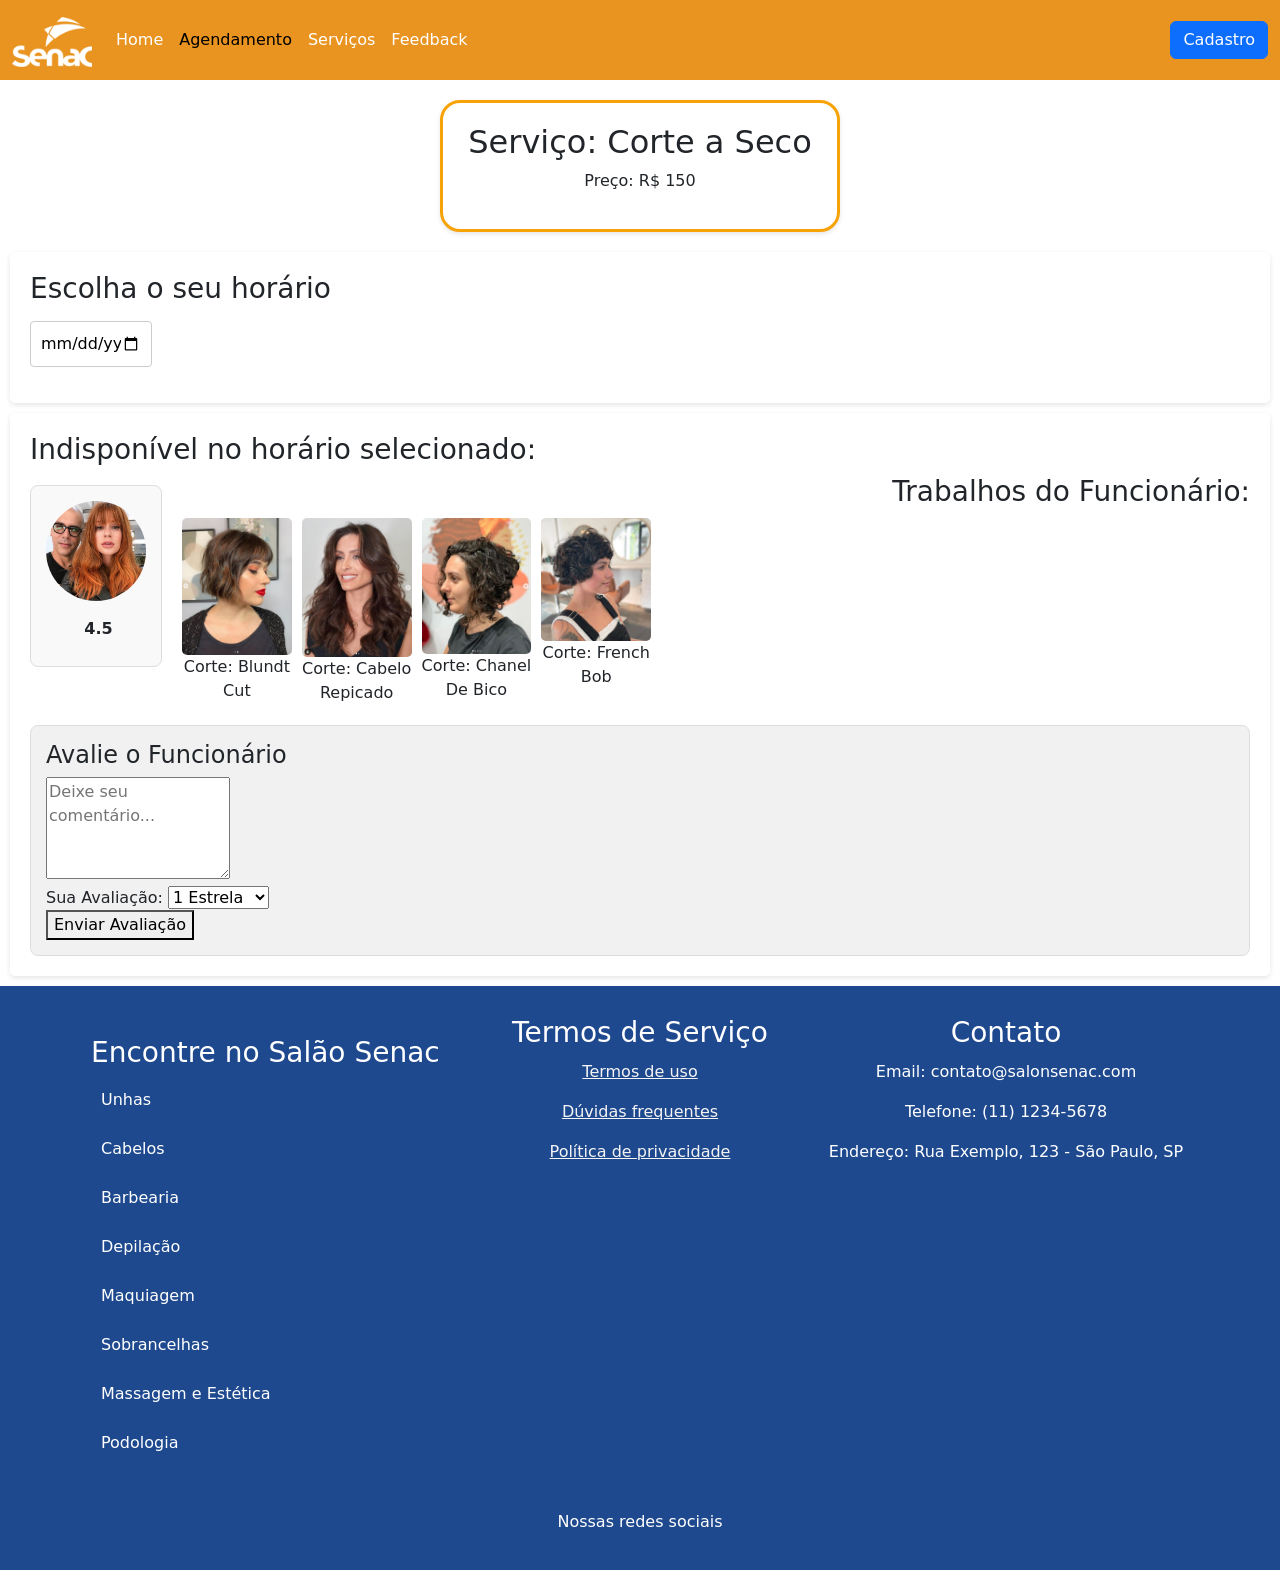
==== clientes/disponibilidade.html @ 6e14db31 "Add files via upload" ====
<!DOCTYPE html>
<html lang="pt-BR">

<head>
    <meta charset="UTF-8">
    <meta name="viewport" content="width=device-width, initial-scale=1.0">
    <link rel="stylesheet" href="style/agendamento.css">
    <link href="https://cdn.jsdelivr.net/npm/bootstrap@5.3.3/dist/css/bootstrap.min.css" rel="stylesheet"
        integrity="sha384-QWTKZyjpPEjISv5WaRU9OFeRpok6YctnYmDr5pNlyT2bRjXh0JMhjY6hW+ALEwIH" crossorigin="anonymous">

    <title>Salão Senac - Serviço x</title>
    <style>
        /* Estilo para o contêiner do funcionário */
        .team-member {
            border: 1px solid #ddd;
            border-radius: 8px;
            padding: 15px;
            margin: 10px 0;
            background-color: #f9f9f9;
            text-align: center;
            /* Centraliza o conteúdo */
        }

        /* Estilo para a seção de avaliação */
        .employee-rating {
            display: flex;
            align-items: center;
            justify-content: center;
            /* Centraliza a avaliação */
            margin: 10px 0;
        }

        .employee-rating i {
            color: gold;
            margin-right: 5px;
            /* Espaço entre estrela e a nota */
        }

        .employee-rating span {
            font-weight: bold;
        }

        /* Estilo para a seção de avaliação do usuário */
        .user-review {
            margin-top: 20px;
            padding: 15px;
            border: 1px solid #ddd;
            border-radius: 8px;
            background-color: #f1f1f1;
        }

        /* Estilo para o contêiner da equipe */
        .team-container {
            display: flex;
            /* Ativa o flexbox para alinhar lado a lado */
            justify-content: space-between;
            /* Espaçamento entre os blocos */
            align-items: flex-start;
            /* Alinha os itens ao topo */
        }

        /* Estilo para os trabalhos do funcionário */
        .work-gallery {
            flex: 1;
            /* Permite que esta seção ocupe mais espaço */
            margin-left: 20px;
            /* Espaço entre os blocos */
        }

        .work-gallery h3 {
            text-align: right;
            /* Alinha o título à direita */
            margin-bottom: 10px;
            /* Espaço abaixo do título */
        }

        .work-gallery-container {
            display: grid;
            /* Flexbox para a galeria de trabalhos */
            grid-template-columns: repeat(auto-fill, minmax(100px, 1fr));
            /* Cria uma grid responsiva */
            gap: 10px;
            /* Espaçamento entre as fotos */
        }

        .work-gallery figure {
            margin: 0;
            /* Remove margem padrão */
            text-align: center;
            /* Centraliza o texto */
        }

        .work-gallery img {
            width: 100%;
            /* Largura das imagens 100% do espaço do contêiner */
            height: auto;
            /* Altura automática para manter a proporção */
            border-radius: 5px;
            /* Bordas arredondadas */
            object-fit: cover;
            /* Ajusta a imagem dentro do espaço */
        }
    </style>
</head>

<body>
    <!-- <header>
        <h1>Salão Senac</h1>
        <div class="auth">
            <a href="#">Cadastrar</a> | <a href="#">Entrar</a>
        </div>
    </header> -->

    <nav class="navbar navbar-expand-lg">
        <div class="container-fluid">
            <a class="navbar-brand" href="#">
                <img src="../clientes/agendamentos/logo-white.png" alt="Logo do Salão" width="80" height="50"
                    class="d-inline-block align-text-top">
            </a>
            <button class="navbar-toggler" type="button" data-bs-toggle="collapse"
                data-bs-target="#navbarSupportedContent" aria-controls="navbarSupportedContent" aria-expanded="false"
                aria-label="Toggle navigation">
                <span class="navbar-toggler-icon"></span>
            </button>
            <div class="collapse navbar-collapse" id="navbarSupportedContent">
                <ul class="navbar-nav me-auto mb-2 mb-lg-0">
                    <li class="nav-item">
                        <a class="nav-link" aria-current="page" href="../Inicio/index.html">Home</a>
                    </li>
                    <li class="nav-item">
                        <a class="nav-link active" href="agendamento.html">Agendamento</a>
                    </li>
                    <li class="nav-item">
                        <a class="nav-link" href="salaojw.html">Serviços</a>
                    </li>
                    <li class="nav-item">
                        <a class="nav-link" href="feedback.html">Feedback</a>
                    </li>
                </ul>
                <a href="login.html">
                    <input class="btn btn-primary" type="submit" value="Cadastro">
                </a>
            </div>
        </div>
    </nav>

    <main>
        <section class="service-info">
            <h2>Serviço: Corte a Seco</h2>
            <p>Preço: R$ 150</p>
        </section>

        <section class="calendar-container">
            <h3>Escolha o seu horário</h3>
            <div class="calendar" id="calendar"></div>
            <div class="form-group">
                <input type="date" id="appointmentDate" name="appointmentDate" required>
            </div>
            <p id="selected-date"></p>
        </section>

        <section class="user-info" id="user-info">
            <h3>Horário Selecionado: <span id="selected-time"></span></h3>
            <div class="user-details">
                <img src="agendamentos/image.png" alt="Usuária" class="user-image">
                <p>Usuária: <span id="user-name"></span></p>
            </div>
        </section>

        <section class="team" id="team-info" style="display: block;">
            <h3>Indisponível no horário selecionado:</h3>
            <div class="team-container">
                <div class="team-members">
                    <div class="team-member">
                        <img src="agendamentos/funcionario.png" alt="Nome do Funcionário">
                        <p id="employee-name"></p>
                        <div class="employee-rating">
                            <i class="fas fa-star"></i>
                            <span id="employee-rating">4.5</span>
                        </div>
                    </div>
                </div>
                <div class="work-gallery">
                    <h3>Trabalhos do Funcionário:</h3>
                    <div class="work-gallery-container">

                        <figure>
                            <img src="agendamentos/blundt-cut1.jpg" alt="Trabalho 1">
                            <figcaption>Corte: Blundt Cut</figcaption>
                        </figure>
                        <figure>
                            <img src="agendamentos/cabelo-repicado2.jpg" alt="Trabalho 2">
                            <figcaption>Corte: Cabelo Repicado</figcaption>
                        </figure>
                        <figure>
                            <img src="agendamentos/chanel-de-bico4.jpg" alt="Trabalho 3">
                            <figcaption>Corte: Chanel De Bico</figcaption>
                        </figure>
                        <figure>
                            <img src="agendamentos/frenchbob3.jpg" alt="Trabalho 4">
                            <figcaption>Corte: French Bob</figcaption>
                        </figure>

                    </div>
                </div>
            </div>

            <div class="user-review">
                <h4>Avalie o Funcionário</h4>
                <form id="review-form">
                    <textarea id="user-comment" placeholder="Deixe seu comentário..." rows="4" required></textarea>
                    <div>
                        <label for="user-rating">Sua Avaliação: </label>
                        <select id="user-rating" required>
                            <option value="1">1 Estrela</option>
                            <option value="2">2 Estrelas</option>
                            <option value="3">3 Estrelas</option>
                            <option value="4">4 Estrelas</option>
                            <option value="5">5 Estrelas</option>
                        </select>
                    </div>
                    <button type="submit">Enviar Avaliação</button>
                </form>
            </div>
        </section>

        <footer>
            <div class="footer-content">
                <div class="services-footer">
                    <h3>Encontre no Salão Senac</h3>
                    <a href="">Unhas</a>
                    <a href="">Cabelos</a>
                    <a href="">Barbearia</a>
                    <a href="">Depilação</a>
                    <a href="">Maquiagem</a>
                    <a href="">Sobrancelhas</a>
                    <a href="">Massagem e Estética</a>
                    <a href="">Podologia</a>
                </div>
                <div class="terms-footer">
                    <h3>Termos de Serviço</h3>
                    <p><a href="#">Termos de uso</a></p>
                    <p><a href="#">Dúvidas frequentes</a></p>
                    <p><a href="#">Política de privacidade</a></p>
                </div>
                <div class="contact-footer">
                    <h3>Contato</h3>
                    <p>Email: contato@salonsenac.com</p>
                    <p>Telefone: (11) 1234-5678</p>
                    <p>Endereço: Rua Exemplo, 123 - São Paulo, SP</p>
                </div>
            </div>
            <div class="redes-footer">
                <p>Nossas redes sociais</p>
            </div>
        </footer>
    </main>

    <script src="script/agendamento.js"></script>
    <script>
        // Captura o nome do funcionário da URL
        const params = new URLSearchParams(window.location.search);
        const employeeName = params.get('employee');

        // Exibe o nome do funcionário
        document.getElementById('employee-name').textContent = employeeName;
        document.getElementById('user-name').textContent = employeeName; // Para mostrar na seção de usuário

        // Exibe a avaliação do funcionário
        const employeeRating = 4.5; // Exemplo de avaliação
        document.getElementById('employee-rating').textContent = employeeRating;

        // Lógica para enviar a avaliação do usuário
        document.getElementById('review-form').addEventListener('submit', function (event) {
            event.preventDefault();
            const comment = document.getElementById('user-comment').value;
            const rating = document.getElementById('user-rating').value;
            alert(`Obrigado pela sua avaliação!`);
            // Aqui você pode adicionar a lógica para enviar os dados para o servidor
        });

    </script>
</body>

</html>
---- clientes/style/agendamento.css ----
/* Reset básico */
/* * {
    margin: 0;
    padding: 0;
    box-sizing: border-box;
} */

body {
    font-family: Arial, sans-serif;
    line-height: 1.6;
    background-color: #f4f4f4;
    color: #333;
}

.user-details {
    display: flex;
    align-items: center; /* Alinha verticalmente a imagem e o texto */
    margin-top: 10px; /* Espaço acima da seção */
}

.user-image {
    width: 80px; /* Largura da imagem, ajuste conforme necessário */
    height: 80px; /* Altura da imagem, ajuste conforme necessário */
    border-radius: 50%; /* Imagem circular */
    object-fit: cover; /* Cobre todo o espaço da imagem mantendo a proporção */
    margin-right: 10px; /* Espaço entre a imagem e o nome */
}

.team-members {
    display: flex; /* Usando flexbox para alinhar os itens lado a lado */
    justify-content: space-around; /* Espaçamento uniforme entre os itens */
    flex-wrap: wrap; /* Permite que os itens se movam para a próxima linha se não houver espaço */
}

.team-member {
    flex: 0 1 200px; /* Define um tamanho base e permite que encolha ou cresça */
    margin: 10px; /* Adiciona espaço entre os membros */
    text-align: center; /* Centraliza o texto dentro de cada membro */
}

/* header {
    background: #4CAF50;
    color: white;
    padding: 15px 0;
    text-align: center;
} */


.navbar {
    background-color: #E99420 !important; /* Forçar a cor da navbar */
    width: auto;
    height: 5em;
    margin: auto;
}
nav {
    background-color: #E99420 !important;
}
.navbar-brand {
    color: #ffffff; /* Cor do texto da marca */
}

.navbar-nav .nav-link {
    color: #ffffff; /* Cor dos links */
}

.navbar-nav .nav-link:hover {
    color: #285AAA; /* Cor do texto ao passar o mouse */
}

.dropdown-menu {
    background-color: #285AAA; /* Cor de fundo do dropdown */
}

.dropdown-item {
    color: #285AAA; /* Cor dos itens do dropdown */
}

.dropdown-item:hover {
    background-color: #285AAA; /* Cor ao passar o mouse no dropdown */
}


.auth a {
    color: white;
    margin: 0 10px;
    text-decoration: none;
}

.service-info {
    padding: 20px;
    text-align: center;
    background: white;
    margin: 20px auto; /* Centraliza e adiciona espaço em cima e embaixo */
    border-radius: 20px; /* Ajustei para um valor mais sutil */
    border: solid #f7a308; /* Adicionei ponto e vírgula */
    box-shadow: 0 2px 5px rgba(0, 0, 0, 0.1);
    max-width: 400px; /* Define uma largura máxima */
}


.calendar-container, .availability, .user-info, .team {
    padding: 20px;
    background: white;
    margin: 10px;
    border-radius: 5px;
    box-shadow: 0 2px 5px rgba(0, 0, 0, 0.1);
}

h2, h3 {
    margin-bottom: 10px;
}

.form-group {
    margin: 15px 0;
}

.requiredCampos {
    display: block;
    margin-bottom: 5px;
    font-weight: bold;
}

input[type="date"], 
input[type="time"] {
    padding: 10px;
    width: 10%;
    border: 1px solid #ccc;
    border-radius: 4px;
}

.available-time {
    margin: 5px;
    padding: 10px 15px;
    background-color: #f7a308; /* Cor verde */
    color: white;
    border: solid #aca6a6;
    border-radius: 5px;
    cursor: pointer;
}

.availability h4 {
    margin-top: 8px; /* Espaço acima dos títulos de turno */
    margin-bottom: 5px; /* Espaço abaixo dos títulos de turno */
}

.availability p {
    margin-bottom: 10px; /* Espaço abaixo das mensagens de disponibilidade */
}

.available-time:hover {
    background-color: #45a049; /* Cor mais escura ao passar o mouse */
}

.user-info, .team {
    display: none; /* Inicialmente escondido */
}

.team-members {
    display: flex;
    justify-content: space-between;
    flex-wrap: wrap; /* Para garantir que as imagens fiquem em múltiplas linhas em telas menores */
}

.team-member {
    text-align: center;
    width: 30%; /* Largura fixa para cada membro da equipe */
    margin-bottom: 20px; /* Espaçamento inferior */
}

.team-member img {
    width: 100px;
    height: 100px;
    border-radius: 50%; /* Imagem circular */
}

footer {
    background: #1E498E;
    color: white;
    padding: 20px;
    text-align: center;
}

.footer-content {
    display: flex;
    justify-content: center;
    padding: 10px;
    margin: 0%;
}

.footer-content div {
    width: 30%;
}

footer p {
    margin-top: 10px;
}

.services-footer {
    text-align: left; /* Alinha o texto à esquerda */
    margin: 20px 0; /* Espaçamento acima e abaixo da seção */
}

.services-footer a {
    display: block; /* Faz com que cada link ocupe uma linha inteira */
    text-decoration: none; /* Remove o sublinhado */
    color: #ffffff; /* Cor do texto */
    margin: 5px 0; /* Espaçamento entre os links */
    padding: 10px; /* Espaço interno */
     /* Borda verde */
    border-radius: 5px; /* Bordas arredondadas */
    transition: background-color 0.3s; /* Transição suave */
}

.services-footer a:hover {
    background-color: #f7a308; /* Cor mais escura ao passar o mouse */
    color: white; /* Muda a cor do texto ao passar o mouse */
}

.terms-footer a{
 color: #f4f4f4;

}
.terms-footer a:hover {
    color: #f7a308; /* Cor laranja ao passar o mouse */
}
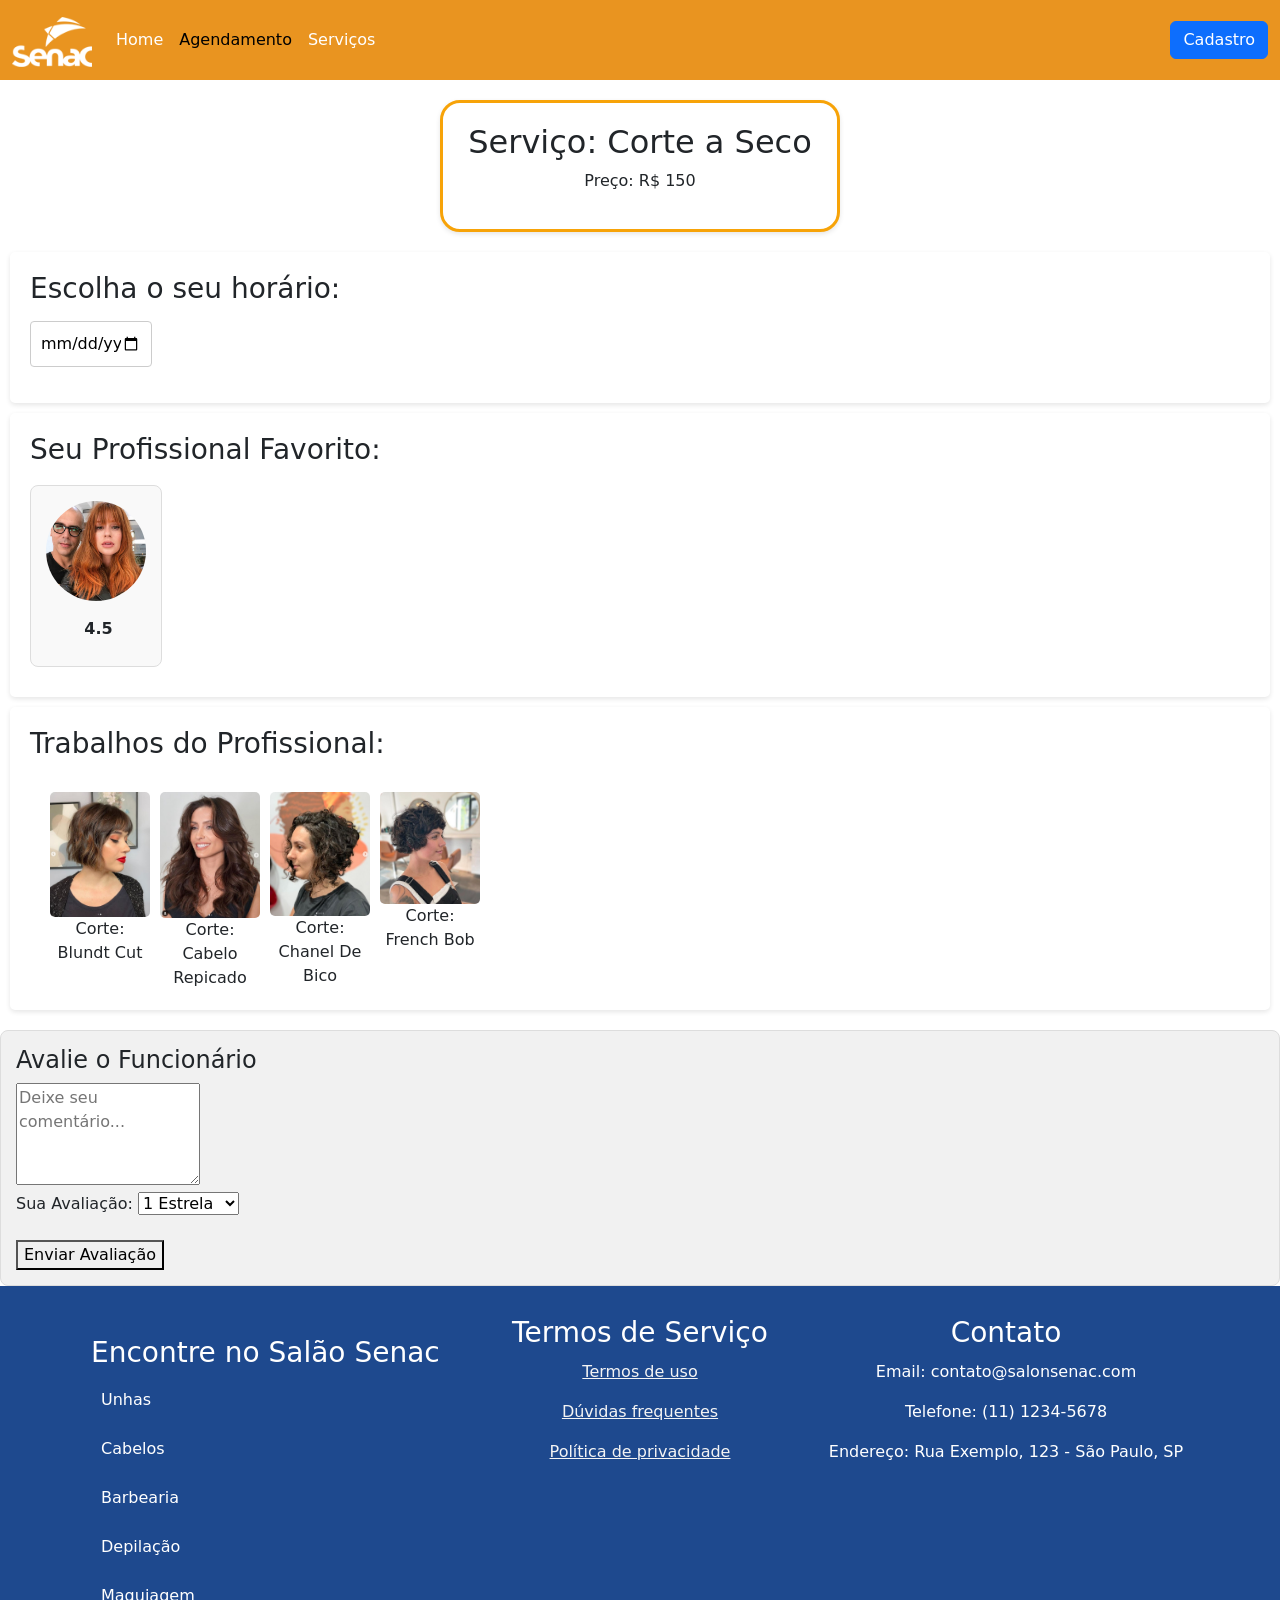
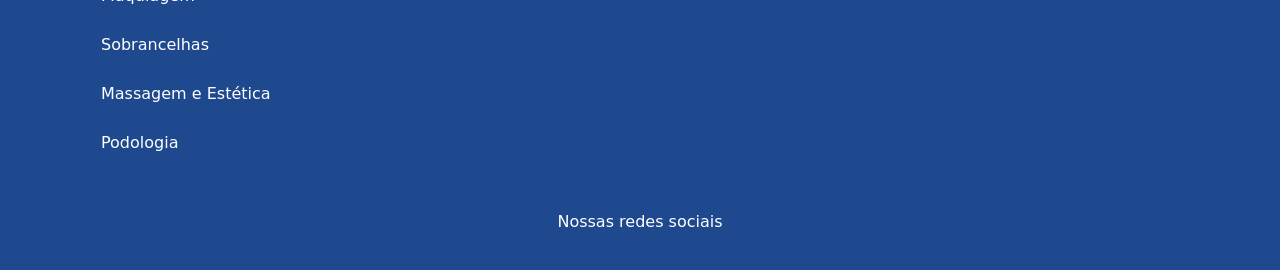
==== commit 2724cb2c: "Update disponibilidade.html" ====
--- a/clientes/disponibilidade.html
+++ b/clientes/disponibilidade.html
@@ -1,13 +1,11 @@
 <!DOCTYPE html>
 <html lang="pt-BR">
-
 <head>
     <meta charset="UTF-8">
     <meta name="viewport" content="width=device-width, initial-scale=1.0">
     <link rel="stylesheet" href="style/agendamento.css">
-    <link href="https://cdn.jsdelivr.net/npm/bootstrap@5.3.3/dist/css/bootstrap.min.css" rel="stylesheet"
-        integrity="sha384-QWTKZyjpPEjISv5WaRU9OFeRpok6YctnYmDr5pNlyT2bRjXh0JMhjY6hW+ALEwIH" crossorigin="anonymous">
-
+    <link href="https://cdn.jsdelivr.net/npm/bootstrap@5.3.3/dist/css/bootstrap.min.css" rel="stylesheet" integrity="sha384-QWTKZyjpPEjISv5WaRU9OFeRpok6YctnYmDr5pNlyT2bRjXh0JMhjY6hW+ALEwIH" crossorigin="anonymous">
+    
     <title>Salão Senac - Serviço x</title>
     <style>
         /* Estilo para o contêiner do funcionário */
@@ -17,25 +15,20 @@
             padding: 15px;
             margin: 10px 0;
             background-color: #f9f9f9;
-            text-align: center;
-            /* Centraliza o conteúdo */
+            text-align: center; /* Centraliza o conteúdo */
         }
 
         /* Estilo para a seção de avaliação */
         .employee-rating {
             display: flex;
             align-items: center;
-            justify-content: center;
-            /* Centraliza a avaliação */
+            justify-content: center; /* Centraliza a avaliação */
             margin: 10px 0;
         }
-
         .employee-rating i {
             color: gold;
-            margin-right: 5px;
-            /* Espaço entre estrela e a nota */
-        }
-
+            margin-right: 5px; /* Espaço entre estrela e a nota */
+        }
         .employee-rating span {
             font-weight: bold;
         }
@@ -51,58 +44,59 @@
 
         /* Estilo para o contêiner da equipe */
         .team-container {
-            display: flex;
-            /* Ativa o flexbox para alinhar lado a lado */
-            justify-content: space-between;
-            /* Espaçamento entre os blocos */
-            align-items: flex-start;
-            /* Alinha os itens ao topo */
+            display: flex; /* Ativa o flexbox para alinhar lado a lado */
+            justify-content: space-between; /* Espaçamento entre os blocos */
+            align-items: flex-start; /* Alinha os itens ao topo */
         }
 
         /* Estilo para os trabalhos do funcionário */
         .work-gallery {
-            flex: 1;
-            /* Permite que esta seção ocupe mais espaço */
-            margin-left: 20px;
-            /* Espaço entre os blocos */
-        }
-
+            flex: 1; /* Permite que esta seção ocupe mais espaço */
+            margin-left: 20px; /* Espaço entre os blocos */
+        }
         .work-gallery h3 {
-            text-align: right;
-            /* Alinha o título à direita */
-            margin-bottom: 10px;
-            /* Espaço abaixo do título */
-        }
-
+            text-align: right; /* Alinha o título à direita */
+            margin-bottom: 10px; /* Espaço abaixo do título */
+        }
         .work-gallery-container {
-            display: grid;
-            /* Flexbox para a galeria de trabalhos */
-            grid-template-columns: repeat(auto-fill, minmax(100px, 1fr));
-            /* Cria uma grid responsiva */
-            gap: 10px;
-            /* Espaçamento entre as fotos */
-        }
-
+            display: grid; /* Flexbox para a galeria de trabalhos */
+            grid-template-columns: repeat(auto-fill, minmax(100px, 1fr)); /* Cria uma grid responsiva */
+            gap: 10px; /* Espaçamento entre as fotos */
+        }
         .work-gallery figure {
-            margin: 0;
-            /* Remove margem padrão */
-            text-align: center;
-            /* Centraliza o texto */
-        }
-
+            margin: 0; /* Remove margem padrão */
+            text-align: center; /* Centraliza o texto */
+        }
         .work-gallery img {
-            width: 100%;
-            /* Largura das imagens 100% do espaço do contêiner */
-            height: auto;
-            /* Altura automática para manter a proporção */
-            border-radius: 5px;
-            /* Bordas arredondadas */
-            object-fit: cover;
-            /* Ajusta a imagem dentro do espaço */
-        }
+            width: 100%; /* Largura das imagens 100% do espaço do contêiner */
+            height: auto; /* Altura automática para manter a proporção */
+            border-radius: 5px; /* Bordas arredondadas */
+            object-fit: cover; /* Ajusta a imagem dentro do espaço */
+        }
+        .social-icons .social-icon {
+            display: inline-flex;
+            align-items: center;
+            justify-content: center;
+            height: 3.5rem;
+            width: 3.5rem;
+            background-color: #495057;
+            color: #fff;
+            border-radius: 100%;
+            font-size: 1.5rem;
+            margin-right: 1.5rem;
+            }
+            .social-icons .social-icon:last-child {
+            margin-right: 0;
+            }
+            .social-icons .social-icon:hover {
+            background-color: #00809380;
+            }
+
+            .dev-icons {
+            font-size: 3rem;
+            }
     </style>
 </head>
-
 <body>
     <!-- <header>
         <h1>Salão Senac</h1>
@@ -111,7 +105,7 @@
         </div>
     </header> -->
 
-    <nav class="navbar navbar-expand-lg">
+       <nav class="navbar navbar-expand-lg">
         <div class="container-fluid">
             <a class="navbar-brand" href="#">
                 <img src="../clientes/agendamentos/logo-white.png" alt="Logo do Salão" width="80" height="50"
@@ -133,9 +127,6 @@
                     <li class="nav-item">
                         <a class="nav-link" href="salaojw.html">Serviços</a>
                     </li>
-                    <li class="nav-item">
-                        <a class="nav-link" href="feedback.html">Feedback</a>
-                    </li>
                 </ul>
                 <a href="login.html">
                     <input class="btn btn-primary" type="submit" value="Cadastro">
@@ -143,6 +134,7 @@
             </div>
         </div>
     </nav>
+    
 
     <main>
         <section class="service-info">
@@ -151,8 +143,8 @@
         </section>
 
         <section class="calendar-container">
-            <h3>Escolha o seu horário</h3>
-            <div class="calendar" id="calendar"></div>
+            <h3>Escolha o seu horário:</h3>
+            <div class="calendar"id="calendar"></div>
             <div class="form-group">
                 <input type="date" id="appointmentDate" name="appointmentDate" required>
             </div>
@@ -168,7 +160,7 @@
         </section>
 
         <section class="team" id="team-info" style="display: block;">
-            <h3>Indisponível no horário selecionado:</h3>
+            <h3>Seu Profissional Favorito:</h3>
             <div class="team-container">
                 <div class="team-members">
                     <div class="team-member">
@@ -180,31 +172,34 @@
                         </div>
                     </div>
                 </div>
-                <div class="work-gallery">
-                    <h3>Trabalhos do Funcionário:</h3>
-                    <div class="work-gallery-container">
-
-                        <figure>
-                            <img src="agendamentos/blundt-cut1.jpg" alt="Trabalho 1">
-                            <figcaption>Corte: Blundt Cut</figcaption>
-                        </figure>
-                        <figure>
-                            <img src="agendamentos/cabelo-repicado2.jpg" alt="Trabalho 2">
-                            <figcaption>Corte: Cabelo Repicado</figcaption>
-                        </figure>
-                        <figure>
-                            <img src="agendamentos/chanel-de-bico4.jpg" alt="Trabalho 3">
-                            <figcaption>Corte: Chanel De Bico</figcaption>
-                        </figure>
-                        <figure>
-                            <img src="agendamentos/frenchbob3.jpg" alt="Trabalho 4">
-                            <figcaption>Corte: French Bob</figcaption>
-                        </figure>
-
-                    </div>
-                </div>
-            </div>
-
+            </section>
+            
+        <section class="team"  id="team-info" style="display: block;">
+            <h3>Trabalhos do Profissional:</h3>
+            <br>
+        <div class="work-gallery" >
+            <div  class="work-gallery-container">
+                         
+                <figure>
+                    <img src="agendamentos/blundt-cut1.jpg" alt="Trabalho 1">
+                    <figcaption>Corte: Blundt Cut</figcaption>
+                </figure>
+                <figure>
+                    <img src="agendamentos/cabelo-repicado2.jpg" alt="Trabalho 2">
+                    <figcaption>Corte: Cabelo Repicado</figcaption>
+                </figure>
+                <figure>
+                    <img src="agendamentos/chanel-de-bico4.jpg" alt="Trabalho 3">
+                    <figcaption>Corte: Chanel De Bico</figcaption>
+                </figure>
+                <figure>
+                    <img src="agendamentos/frenchbob3.jpg" alt="Trabalho 4">
+                    <figcaption>Corte: French Bob</figcaption>
+                </figure>
+        </div>    
+            </div>
+        </section>
+            
             <div class="user-review">
                 <h4>Avalie o Funcionário</h4>
                 <form id="review-form">
@@ -219,11 +214,12 @@
                             <option value="5">5 Estrelas</option>
                         </select>
                     </div>
+                    <br>
                     <button type="submit">Enviar Avaliação</button>
                 </form>
             </div>
         </section>
-
+        
         <footer>
             <div class="footer-content">
                 <div class="services-footer">
@@ -252,10 +248,11 @@
             </div>
             <div class="redes-footer">
                 <p>Nossas redes sociais</p>
+              
             </div>
         </footer>
     </main>
-
+    
     <script src="script/agendamento.js"></script>
     <script>
         // Captura o nome do funcionário da URL
@@ -271,15 +268,14 @@
         document.getElementById('employee-rating').textContent = employeeRating;
 
         // Lógica para enviar a avaliação do usuário
-        document.getElementById('review-form').addEventListener('submit', function (event) {
+        document.getElementById('review-form').addEventListener('submit', function(event) {
             event.preventDefault();
             const comment = document.getElementById('user-comment').value;
             const rating = document.getElementById('user-rating').value;
             alert(`Obrigado pela sua avaliação!`);
             // Aqui você pode adicionar a lógica para enviar os dados para o servidor
         });
-
+        
     </script>
 </body>
-
-</html>+</html>
